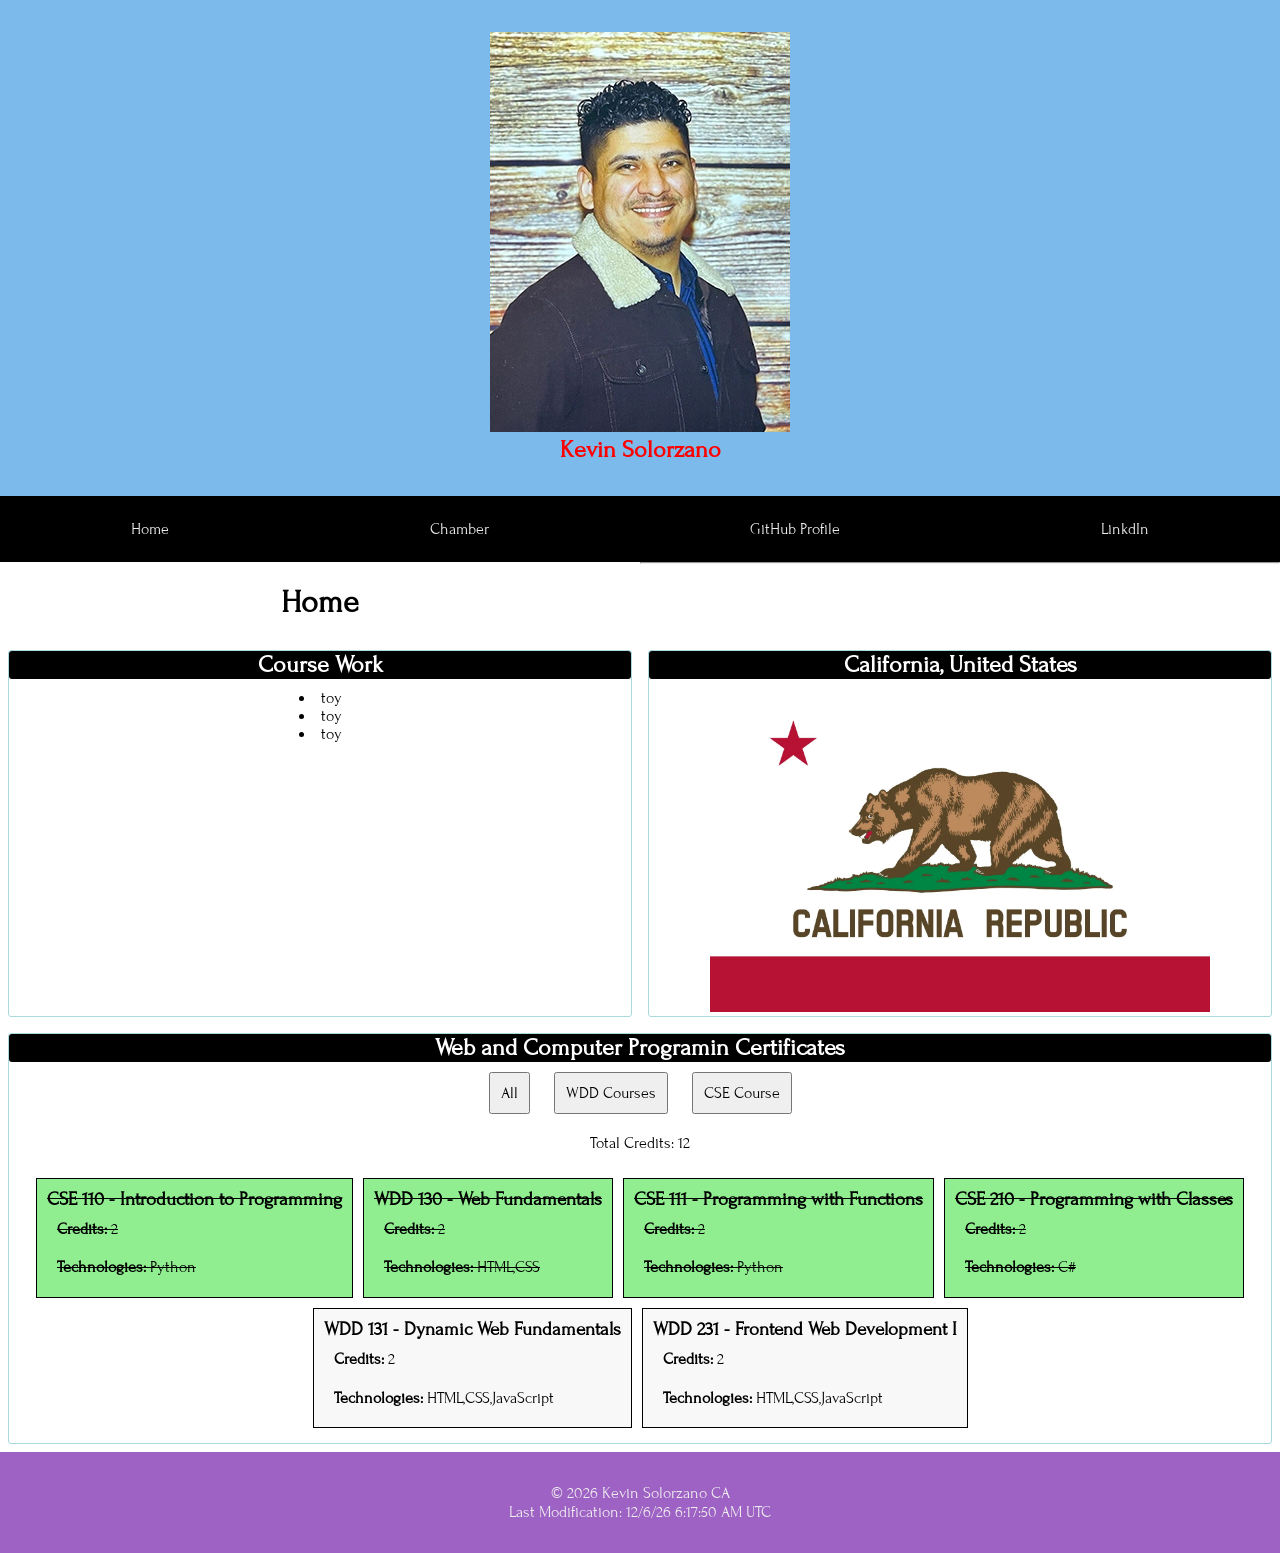
==== index.html @ 28fffd7c "meta img change" ====
<!DOCTYPE html>
<html lang="en">
<head>
    <meta charset="UTF-8">
    <meta name="viewport" content="width=device-width, initial-scale=1.0">
    <title>Kevin Solorzano - WDD 231 - Web Frontend Development</title>
    <meta name="description" content="The WDD 231 - Web Frontend Development is her to provide information on Kevin solorzano and show his course assigment portal">
    <meta name="author" content="Kevin Solorzano">
    <meta property="og:title" content="Web Fronten Development">
    <meta property="og:type" content="website">
    <meta property="og:image" content="[data-uri]">
    <meta property="og:url" content="https://solok18.github.io/wdd231/">
    <link rel="stylesheet" href="favicon.ico">
    <link rel="stylesheet" href="styles/normalize.css">
    <link rel="stylesheet" href="styles/small.css">
    <link rel="stylesheet" href="styles/larger.css">
</head>
<body>
    <header>
        <img id="self" src="images/me.webp" alt="self portrait">
        <h2><span style="color: red; font-weight: bold;">Kevin Solorzano </span></h2>
    </header>
    <button id="menu"></button>
    <nav>
        <ul class="navig">
            <li><a href="#">Home</a></li>
            <li><a href="#">Chamber</a></li>
            <li><a href="#" target="_blank">GitHub Profile</a></li>
            <li><a href="https://www.linkedin.com/" target="_blank">LinkdIn</a></li>
        </ul>
    </nav>
    <main>
        <h1>Home</h1>
        <hr>
        <section>
            <h2>Course Work</h2>
            <div>
                <ul>
                    <li>toy</li>
                    <li>toy</li>
                    <li>toy</li>
                </ul>
            </div>
        </section>
        <section>
            <h2>California, United States</h2>
            <img class="caliState" src="images/cali.webp" alt="california flag">
        </section>
        <section id="courses">
            <h2>Web and Computer Programin Certificates</h2>
            <button onclick="filterCourses('all')">All</button>
            <button onclick="filterCourses('WDD')">WDD Courses</button>
            <button onclick="filterCourses('CSE')"> CSE Course</button>
            <p id="totalCredits">Total Credits: 0</p>
            <div id="course-list"></div>
        </section>
    </main>
    <footer>
        <p>
            &copy; <span id="currentyear"></span> Kevin Solorzano CA
        </p>
        <p id="lastModified"></p>
    </footer>
    <script src="scripts/getdates.js" defer></script>
    <script src="scripts/hamburger.js" defer></script>
    <script src="scripts/courses.js"></script>
</body>
</html>
---- styles/small.css ----
@import url('https://fonts.googleapis.com/css2?family=Forum&family=Playfair+Display&display=swap');

/* This will be what the site uses for */
* {
    box-sizing: border-box;
    font-family: Forum, Halvetica, sans-serif;
    margin: 0;
    padding: 0;
}

body {
    /* display: grid; */
    /* height: 100vh; */
    /* grid-template: auto 1fr auto / auto 1fr auto; */
    color: #eee;
    /* font-size: 3rem; */
    text-align: center;
    
}
header {
    background: rgb(125, 186, 236);
    padding: 2rem;
    grid-column: 1/4;
    
    text-align: center;
}
/* MAIN BODY EDITS */

main {
    /* margin: 0 auto; */
    display: grid;
    grid-template-columns: 1fr;
    text-align: center;
    color: #000;
}
main h2 {
    width: 100%;
    grid-column: 1/-1;
    color: #ffffff;
    background-color: #000;
    border-radius: 3px;
    
}
/* main hr {
    width: 90%;
    border-color: black;
    grid-column: 1/-1;
  } */
main section{
    margin: 0.5rem;
    border: 1px solid #a9dbde;
    
    background-color: #ffffff;
    border-radius: 3px;
}
main section div {
    list-style-position: inside;
    justify-items: start;
    padding: 10px;
}
main section p {
    padding: 10px;
    text-align: left;
}
.caliState {
    width: 500px;
    height: auto;
}
/* main{
    grid-column: 1/4; 
}
main h1 {
    background-color: #000;
    padding: 20px;
    width: 100%;
}
main section{
    border:1px solid #000;
    border-radius: 10px;
    margin: 30px;
    color: #000;
}

main section h2 {
    color: #eee;
    background-color: #000;
    white-space: nowrap;
    padding: 20px;
}
main p
{
    display: block;
    text-align: left;
    padding: 50px;
} */

/* Start of footer */
footer {
    background: rgb(158, 98, 197);
    padding: 2rem;
    text-align: center;
    grid-column: 1/4;
    
}
/* Menu edits done here */
#menu {
    font-size: 1.5rem;
    border: 0;
    background: none;
    color: #000;
    position: absolute;
    top: 10px;
    right: 10px;
}

#menu::before {
    content: "☰";
}
#menu.open::before {
    content: "─";
}

nav {
    font-family: playfair Display, Halvatica, sans-serif;
    /* margin: 0 auto 2rem; */
    /* max-width: 100%; */
    /* grid-column: 1/4; */
}
.navig {
    display: none;
    flex-direction: column;
    list-style: none;
    /* display: flex; */
    /* flex-wrap: wrap; */
    background-color: black;
    align-items: center;
}
.navig li {
    /* flex: 1 1 auto; */
    padding: .75rem;
}
.navig a {
    display: block;
    color: #eee;
    padding: 0.75rem;
    text-decoration: none;
    text-align: center;
    
}

.navig :hover {
	background-color: #f1e9e9;
	color: #6e0e0e;
	font-weight: 700;
}
.navig.open {
    display: flex;
}
.open a{
    display: block;
}
 .active {
    font-weight: bold;
    color: red;
    border-bottom: 2px solid red;
 }

 /* Cards */
 #course-list {
    display: flex;
    flex-wrap: wrap;
    justify-content: center;
 }
 .course-card {
    border: 1px solid #000;
    padding: 10px;
    margin: 5px;
    background-color: #f8f8f8;
 }

 .completed {
    background-color: lightgreen;
    text-decoration: line-through;
 }

 #totalCredits{
    display: flex;
    justify-content: center;
 }

 /* button */
 button {
    padding: 10px;
    margin: 10px;
    font-size: 16px;
    cursor: pointer;
 }
---- styles/larger.css ----
@media (min-width: 640px) {
    main {
		grid-template-columns: 1fr 1fr;
	}

	main section:nth-child(4) {
		display: block;
	}

	main section:nth-child(5) {
		grid-column: span 2;
	}

	/* main section picture {
		display: block;
	}
	main section picture img {
		width: 100%;
		height: auto;
		border: 1px solid #bbb;
	}
     */
     nav ul {
		display: flex;
	}
	#menu {
		display: none; /* hide hamburger button */
	}
	.navig {
        display: flex;
		flex-direction: row;
		justify-content: space-around;
	}

	.navig a {
		display: block;
		flex: 1 1 100%;
	}
}
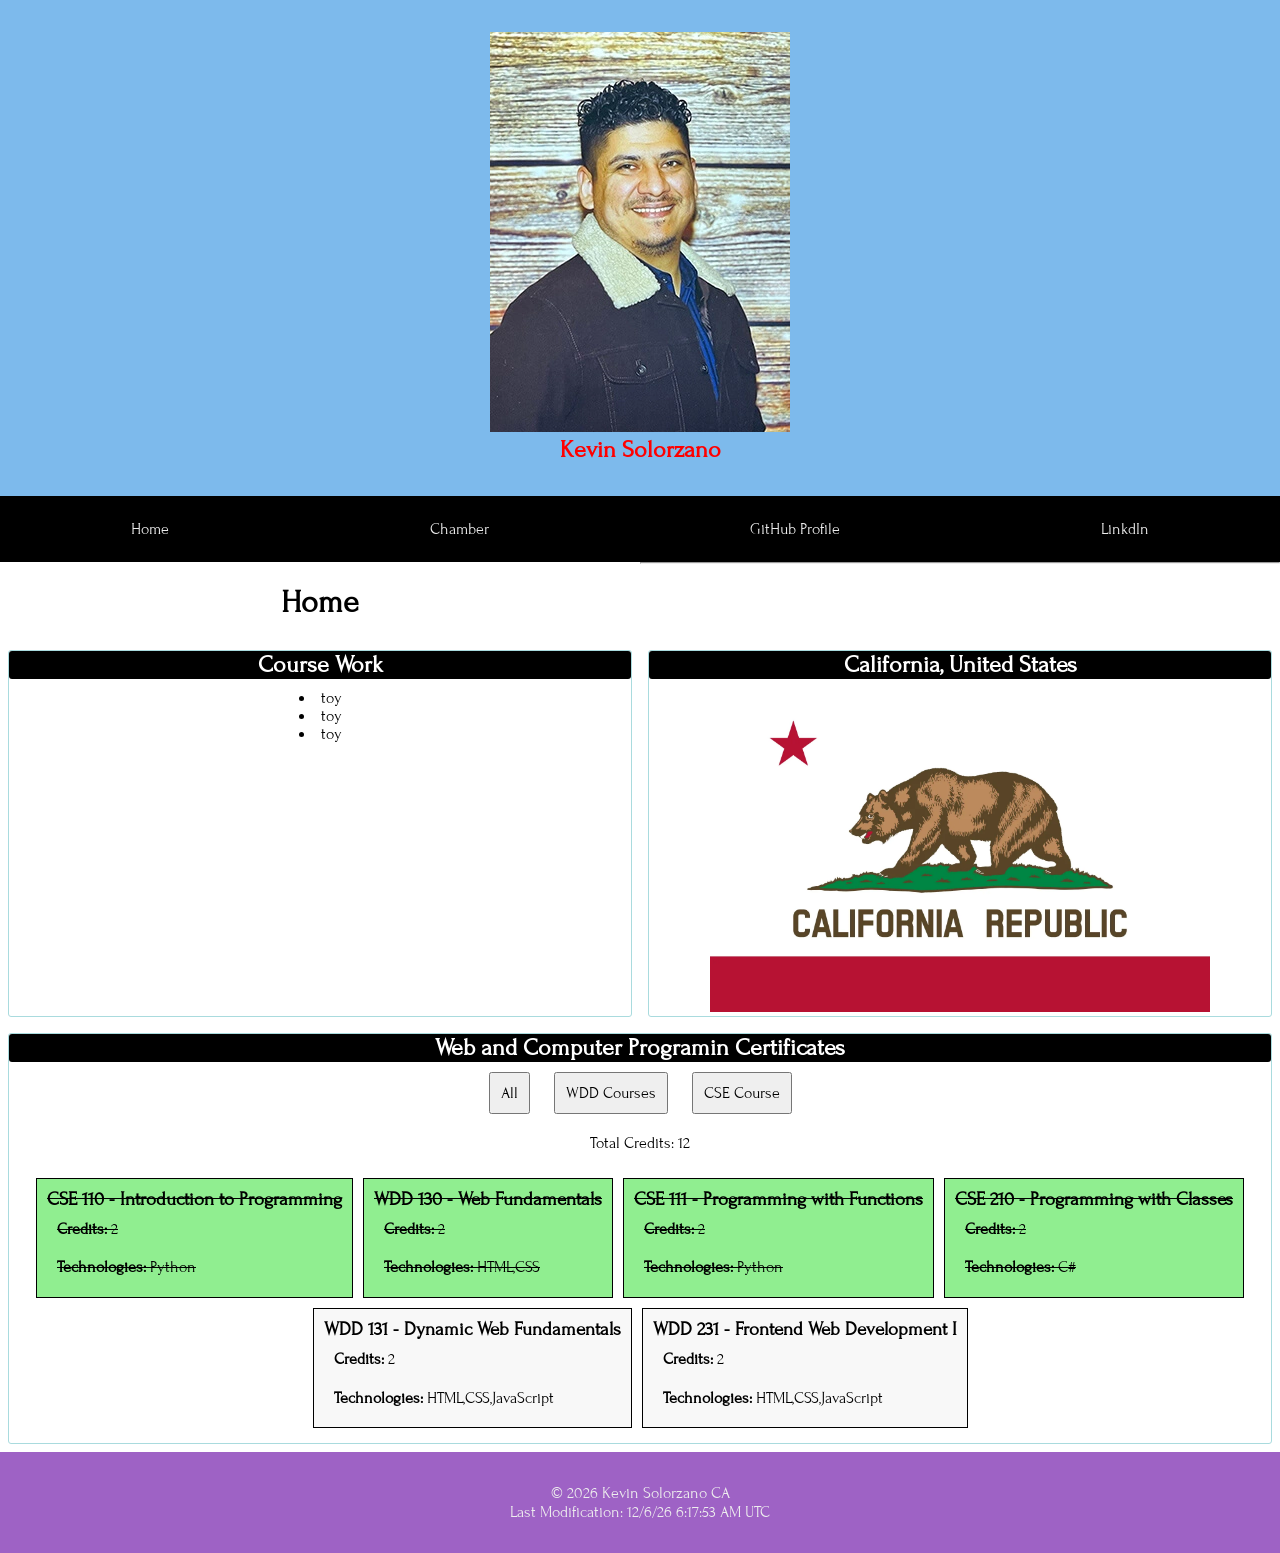
==== commit 3fe74a55: "meta img change" ====
--- a/index.html
+++ b/index.html
@@ -8,7 +8,7 @@
     <meta name="author" content="Kevin Solorzano">
     <meta property="og:title" content="Web Fronten Development">
     <meta property="og:type" content="website">
-    <meta property="og:image" content="[data-uri]">
+    <meta property="og:image" content="https://encrypted-tbn0.gstatic.com/images?q=tbn:ANd9GcRmmncaBd7XqfEOeAIEM7bsTaci-ASZEx9w4Ilmx3gAuBzuwLqbBh93cvuZ4TR0xL1bpXg&usqp=CAU">
     <meta property="og:url" content="https://solok18.github.io/wdd231/">
     <link rel="stylesheet" href="favicon.ico">
     <link rel="stylesheet" href="styles/normalize.css">
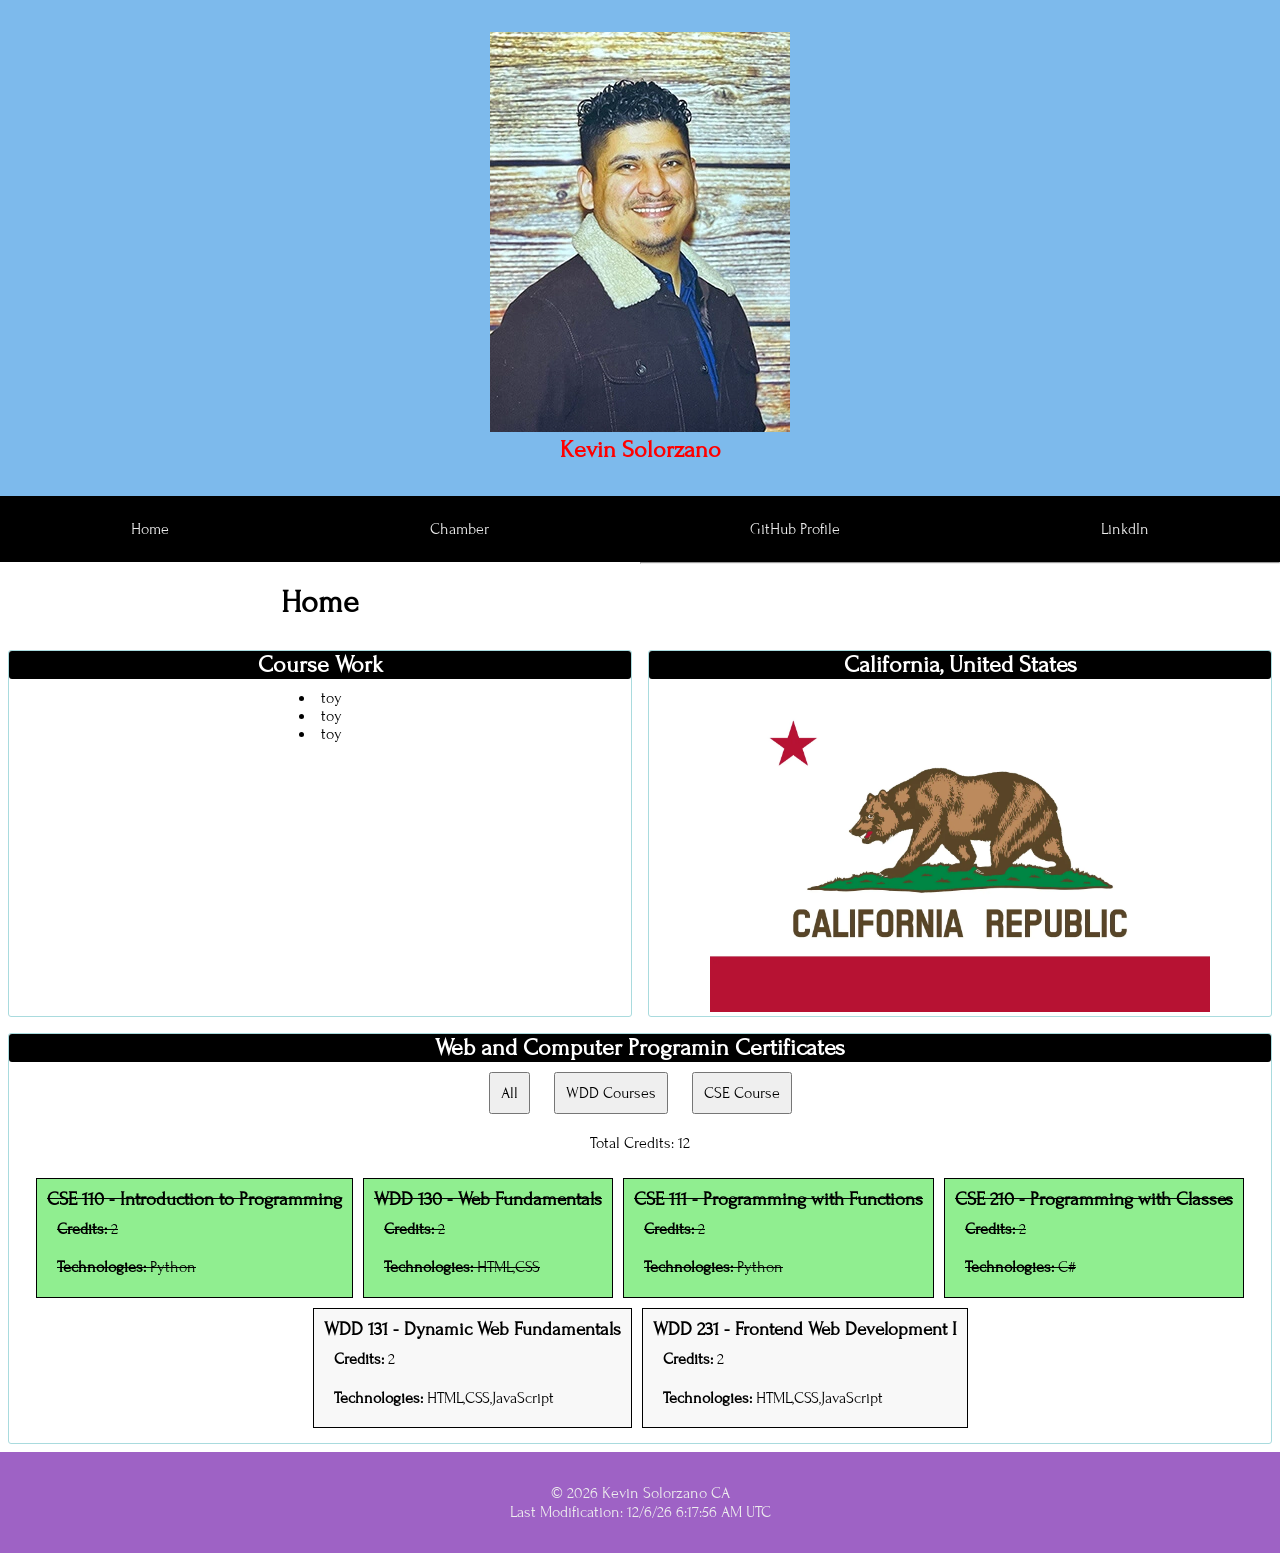
==== commit 20cf6134: "meat img change" ====
--- a/index.html
+++ b/index.html
@@ -8,7 +8,7 @@
     <meta name="author" content="Kevin Solorzano">
     <meta property="og:title" content="Web Fronten Development">
     <meta property="og:type" content="website">
-    <meta property="og:image" content="https://encrypted-tbn0.gstatic.com/images?q=tbn:ANd9GcRmmncaBd7XqfEOeAIEM7bsTaci-ASZEx9w4Ilmx3gAuBzuwLqbBh93cvuZ4TR0xL1bpXg&usqp=CAU">
+    <meta property="og:image" content="https://solok18.github.io/wdd231/images/cali.webp">
     <meta property="og:url" content="https://solok18.github.io/wdd231/">
     <link rel="stylesheet" href="favicon.ico">
     <link rel="stylesheet" href="styles/normalize.css">
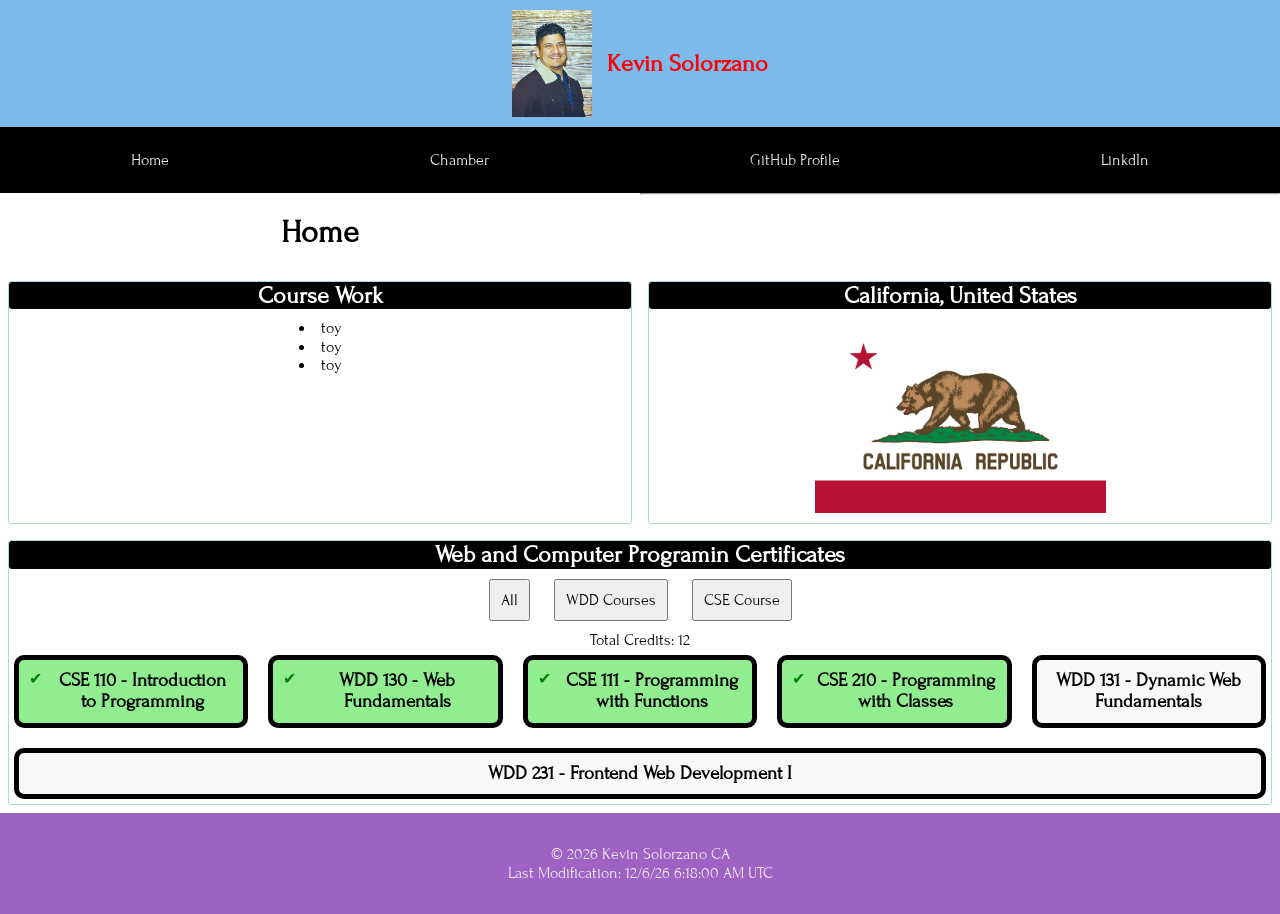
==== commit a555d057: "home page edits" ====
--- a/index.html
+++ b/index.html
@@ -32,7 +32,7 @@
     <main>
         <h1>Home</h1>
         <hr>
-        <section>
+        <section class="courseWork">
             <h2>Course Work</h2>
             <div>
                 <ul>
@@ -42,7 +42,7 @@
                 </ul>
             </div>
         </section>
-        <section>
+        <section class="place">
             <h2>California, United States</h2>
             <img class="caliState" src="images/cali.webp" alt="california flag">
         </section>
--- a/styles/small.css
+++ b/styles/small.css
@@ -21,8 +21,21 @@
     background: rgb(125, 186, 236);
     padding: 2rem;
     grid-column: 1/4;
-    
-    text-align: center;
+    display: flex;
+    align-items: center;
+    justify-content: center;
+    gap: 15px;
+    padding: 10px;
+}
+header img {
+    width: 80px;
+    height: auto;
+    
+}
+
+header h2 {
+    /* flex-grow: 1; */
+    font-size: 1.5em;
 }
 /* MAIN BODY EDITS */
 
@@ -49,23 +62,27 @@
 main section{
     margin: 0.5rem;
     border: 1px solid #a9dbde;
-    
     background-color: #ffffff;
     border-radius: 3px;
 }
-main section div {
+main .courseWork div {
     list-style-position: inside;
     justify-items: start;
     padding: 10px;
 }
-main section p {
+main .courseWork p {
     padding: 10px;
     text-align: left;
 }
 .caliState {
-    width: 500px;
+    width: 50%;
     height: auto;
-}
+    display: block;
+    margin: auto;
+    padding: 10px;
+    
+}
+
 /* main{
     grid-column: 1/4; 
 }
@@ -170,6 +187,17 @@
     display: flex;
     flex-wrap: wrap;
     justify-content: center;
+    gap: 10px;
+ }
+
+ #course-list div {
+    flex: 1 1  ;
+    min-width: 200px;
+    padding: 10px;
+    border: 5px solid #000;
+    text-align: center;
+    border-radius: 10px;
+    /* background-color: #ffffff; */
  }
  .course-card {
     border: 1px solid #000;
@@ -180,7 +208,15 @@
 
  .completed {
     background-color: lightgreen;
-    text-decoration: line-through;
+    /* text-decoration: line-through; */
+    display: flex;
+ }
+
+ .completed::before {
+    content: "✔";
+    color: green;
+    margin-right: 10px;
+    
  }
 
  #totalCredits{
--- a/styles/larger.css
+++ b/styles/larger.css
@@ -36,4 +36,6 @@
 		display: block;
 		flex: 1 1 100%;
 	}
+
+	
 }
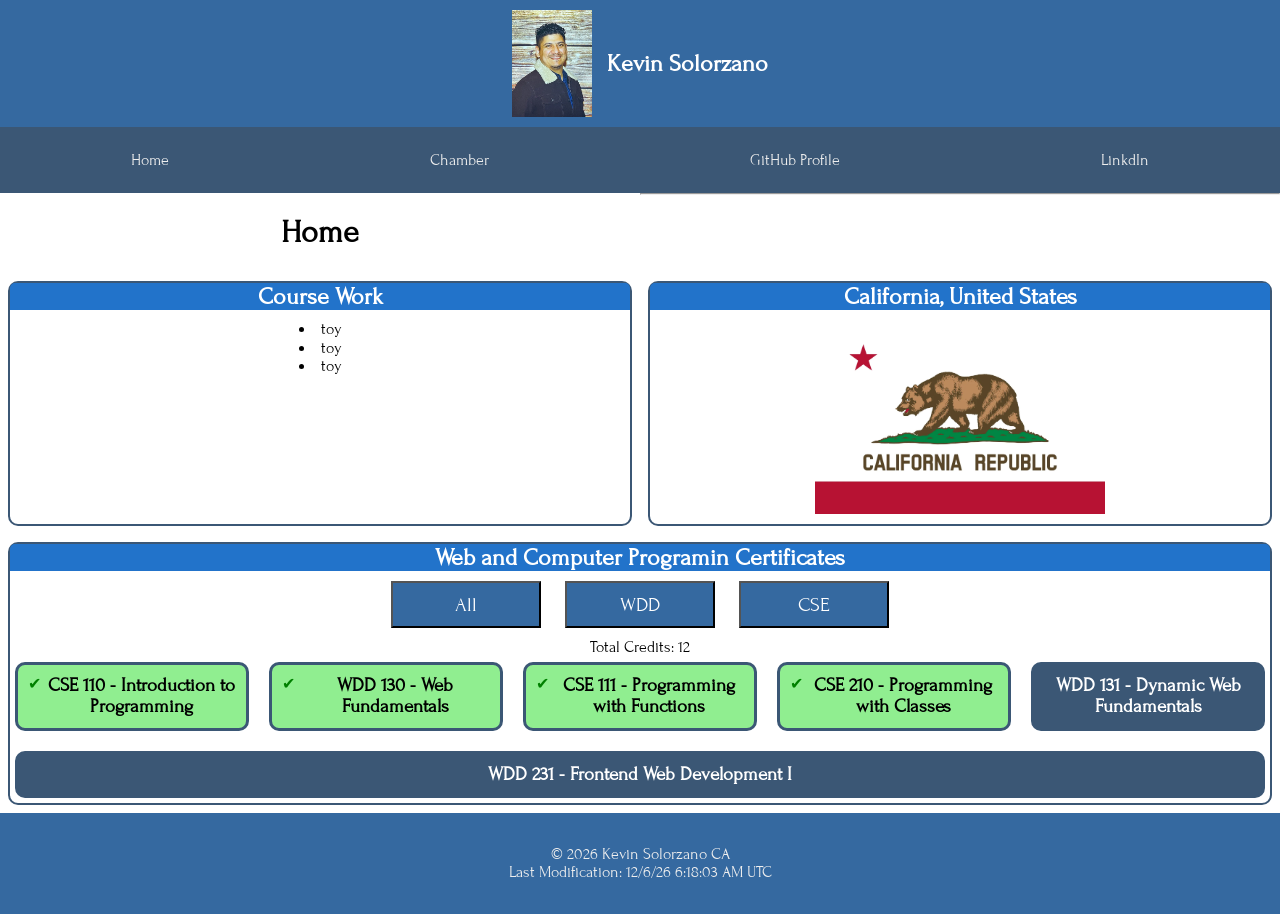
==== commit 259c81ad: "edits to home page" ====
--- a/index.html
+++ b/index.html
@@ -18,9 +18,9 @@
 <body>
     <header>
         <img id="self" src="images/me.webp" alt="self portrait">
-        <h2><span style="color: red; font-weight: bold;">Kevin Solorzano </span></h2>
+        <h2><span style="color: white; font-weight: bold;">Kevin Solorzano </span></h2>
     </header>
-    <button id="menu"></button>
+    <button id="menu" title="Menu"></button>
     <nav>
         <ul class="navig">
             <li><a href="#">Home</a></li>
@@ -49,8 +49,8 @@
         <section id="courses">
             <h2>Web and Computer Programin Certificates</h2>
             <button onclick="filterCourses('all')">All</button>
-            <button onclick="filterCourses('WDD')">WDD Courses</button>
-            <button onclick="filterCourses('CSE')"> CSE Course</button>
+            <button onclick="filterCourses('WDD')">WDD</button>
+            <button onclick="filterCourses('CSE')">CSE</button>
             <p id="totalCredits">Total Credits: 0</p>
             <div id="course-list"></div>
         </section>
--- a/styles/small.css
+++ b/styles/small.css
@@ -1,24 +1,26 @@
 @import url('https://fonts.googleapis.com/css2?family=Forum&family=Playfair+Display&display=swap');
 
-/* This will be what the site uses for */
+/*---------------------------- This will be what the site uses for ----------------------------*/
 * {
     box-sizing: border-box;
     font-family: Forum, Halvetica, sans-serif;
     margin: 0;
     padding: 0;
 }
+:root{
+
+    --primary-color: #3569A0;
+    --secondary-color: #2273CA;
+    --background-color: #3B5775;
+}
 
 body {
-    /* display: grid; */
-    /* height: 100vh; */
-    /* grid-template: auto 1fr auto / auto 1fr auto; */
     color: #eee;
-    /* font-size: 3rem; */
     text-align: center;
     
 }
 header {
-    background: rgb(125, 186, 236);
+    background: var(--primary-color);
     padding: 2rem;
     grid-column: 1/4;
     display: flex;
@@ -34,13 +36,12 @@
 }
 
 header h2 {
-    /* flex-grow: 1; */
     font-size: 1.5em;
 }
-/* MAIN BODY EDITS */
+/*---------------------------- MAIN BODY EDITS ----------------------------*/
 
 main {
-    /* margin: 0 auto; */
+    
     display: grid;
     grid-template-columns: 1fr;
     text-align: center;
@@ -50,20 +51,16 @@
     width: 100%;
     grid-column: 1/-1;
     color: #ffffff;
-    background-color: #000;
-    border-radius: 3px;
+    background-color: var(--secondary-color);
+    border-top-left-radius: 5px;
+    border-top-right-radius: 5px;
     
 }
-/* main hr {
-    width: 90%;
-    border-color: black;
-    grid-column: 1/-1;
-  } */
 main section{
     margin: 0.5rem;
-    border: 1px solid #a9dbde;
+    border: 2px solid var(--background-color);
     background-color: #ffffff;
-    border-radius: 3px;
+    border-radius: 10px;
 }
 main .courseWork div {
     list-style-position: inside;
@@ -83,48 +80,19 @@
     
 }
 
-/* main{
-    grid-column: 1/4; 
-}
-main h1 {
-    background-color: #000;
-    padding: 20px;
-    width: 100%;
-}
-main section{
-    border:1px solid #000;
-    border-radius: 10px;
-    margin: 30px;
-    color: #000;
-}
-
-main section h2 {
-    color: #eee;
-    background-color: #000;
-    white-space: nowrap;
-    padding: 20px;
-}
-main p
-{
-    display: block;
-    text-align: left;
-    padding: 50px;
-} */
-
-/* Start of footer */
+/*---------------------------- Start of footer ----------------------------*/
 footer {
-    background: rgb(158, 98, 197);
+    background: var(--primary-color);
     padding: 2rem;
     text-align: center;
     grid-column: 1/4;
     
 }
-/* Menu edits done here */
+/*---------------------------- Menu edits done here ----------------------------*/
 #menu {
     font-size: 1.5rem;
     border: 0;
     background: none;
-    color: #000;
     position: absolute;
     top: 10px;
     right: 10px;
@@ -132,6 +100,7 @@
 
 #menu::before {
     content: "☰";
+    color: #eee;
 }
 #menu.open::before {
     content: "─";
@@ -139,21 +108,15 @@
 
 nav {
     font-family: playfair Display, Halvatica, sans-serif;
-    /* margin: 0 auto 2rem; */
-    /* max-width: 100%; */
-    /* grid-column: 1/4; */
 }
 .navig {
     display: none;
     flex-direction: column;
     list-style: none;
-    /* display: flex; */
-    /* flex-wrap: wrap; */
-    background-color: black;
+    background-color: var(--background-color);
     align-items: center;
 }
 .navig li {
-    /* flex: 1 1 auto; */
     padding: .75rem;
 }
 .navig a {
@@ -182,7 +145,7 @@
     border-bottom: 2px solid red;
  }
 
- /* Cards */
+ /*---------------------------- Cards ----------------------------*/
  #course-list {
     display: flex;
     flex-wrap: wrap;
@@ -194,28 +157,27 @@
     flex: 1 1  ;
     min-width: 200px;
     padding: 10px;
-    border: 5px solid #000;
+    border: 3px solid var(--background-color);
     text-align: center;
     border-radius: 10px;
-    /* background-color: #ffffff; */
  }
  .course-card {
-    border: 1px solid #000;
     padding: 10px;
     margin: 5px;
-    background-color: #f8f8f8;
+    background-color: var(--background-color);
+    color: #fff;
  }
 
  .completed {
     background-color: lightgreen;
-    /* text-decoration: line-through; */
     display: flex;
+    color: #000;
  }
 
  .completed::before {
     content: "✔";
     color: green;
-    margin-right: 10px;
+    margin-right: 5px;
     
  }
 
@@ -224,10 +186,13 @@
     justify-content: center;
  }
 
- /* button */
+ /*---------------------------- button ----------------------------*/
  button {
     padding: 10px;
     margin: 10px;
-    font-size: 16px;
+    font-size: 20px;
     cursor: pointer;
+    background-color: var(--primary-color);
+    color: #fff;
+    min-width: 150px;
  }
--- a/styles/larger.css
+++ b/styles/larger.css
@@ -10,16 +10,6 @@
 	main section:nth-child(5) {
 		grid-column: span 2;
 	}
-
-	/* main section picture {
-		display: block;
-	}
-	main section picture img {
-		width: 100%;
-		height: auto;
-		border: 1px solid #bbb;
-	}
-     */
      nav ul {
 		display: flex;
 	}
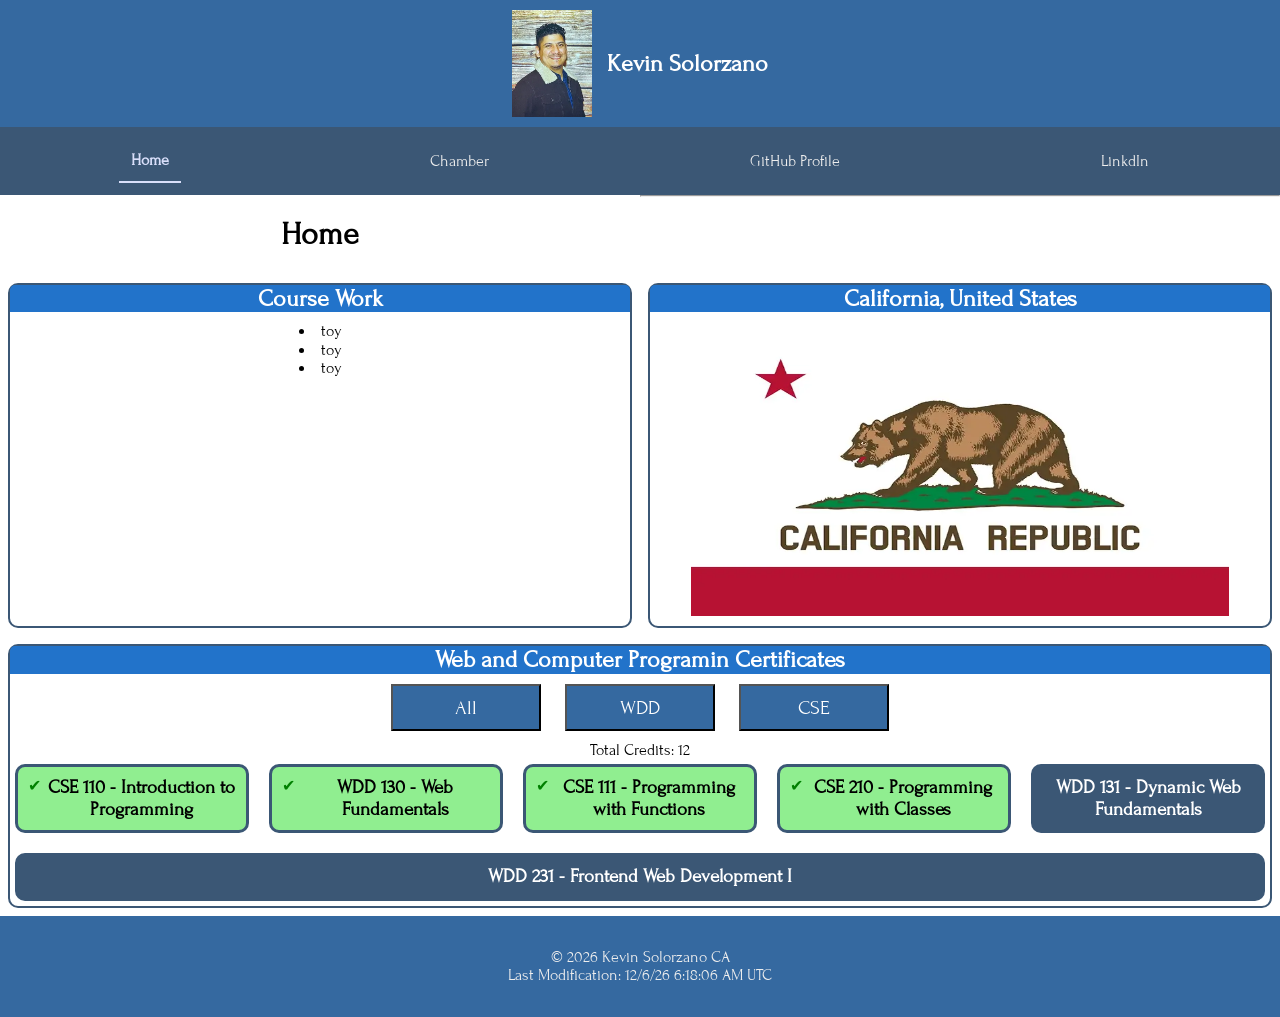
==== commit 473f0538: "wayfinder addition" ====
--- a/index.html
+++ b/index.html
@@ -23,7 +23,7 @@
     <button id="menu" title="Menu"></button>
     <nav>
         <ul class="navig">
-            <li><a href="#">Home</a></li>
+            <li><a href="index.html" class="active">Home</a></li>
             <li><a href="#">Chamber</a></li>
             <li><a href="#" target="_blank">GitHub Profile</a></li>
             <li><a href="https://www.linkedin.com/" target="_blank">LinkdIn</a></li>
--- a/styles/small.css
+++ b/styles/small.css
@@ -32,6 +32,7 @@
 header img {
     width: 80px;
     height: auto;
+    aspect-ratio: 3/4;
     
 }
 
@@ -72,11 +73,12 @@
     text-align: left;
 }
 .caliState {
-    width: 50%;
+    width: 90%;
     height: auto;
     display: block;
     margin: auto;
     padding: 10px;
+    aspect-ratio: 16/9;
     
 }
 
@@ -86,6 +88,7 @@
     padding: 2rem;
     text-align: center;
     grid-column: 1/4;
+    min-height: 100px;
     
 }
 /*---------------------------- Menu edits done here ----------------------------*/
@@ -139,10 +142,10 @@
 .open a{
     display: block;
 }
- .active {
+.navig a.active {
     font-weight: bold;
-    color: red;
-    border-bottom: 2px solid red;
+    color: #D9DFFA;
+    border-bottom: 2px solid #D9DFFA;
  }
 
  /*---------------------------- Cards ----------------------------*/
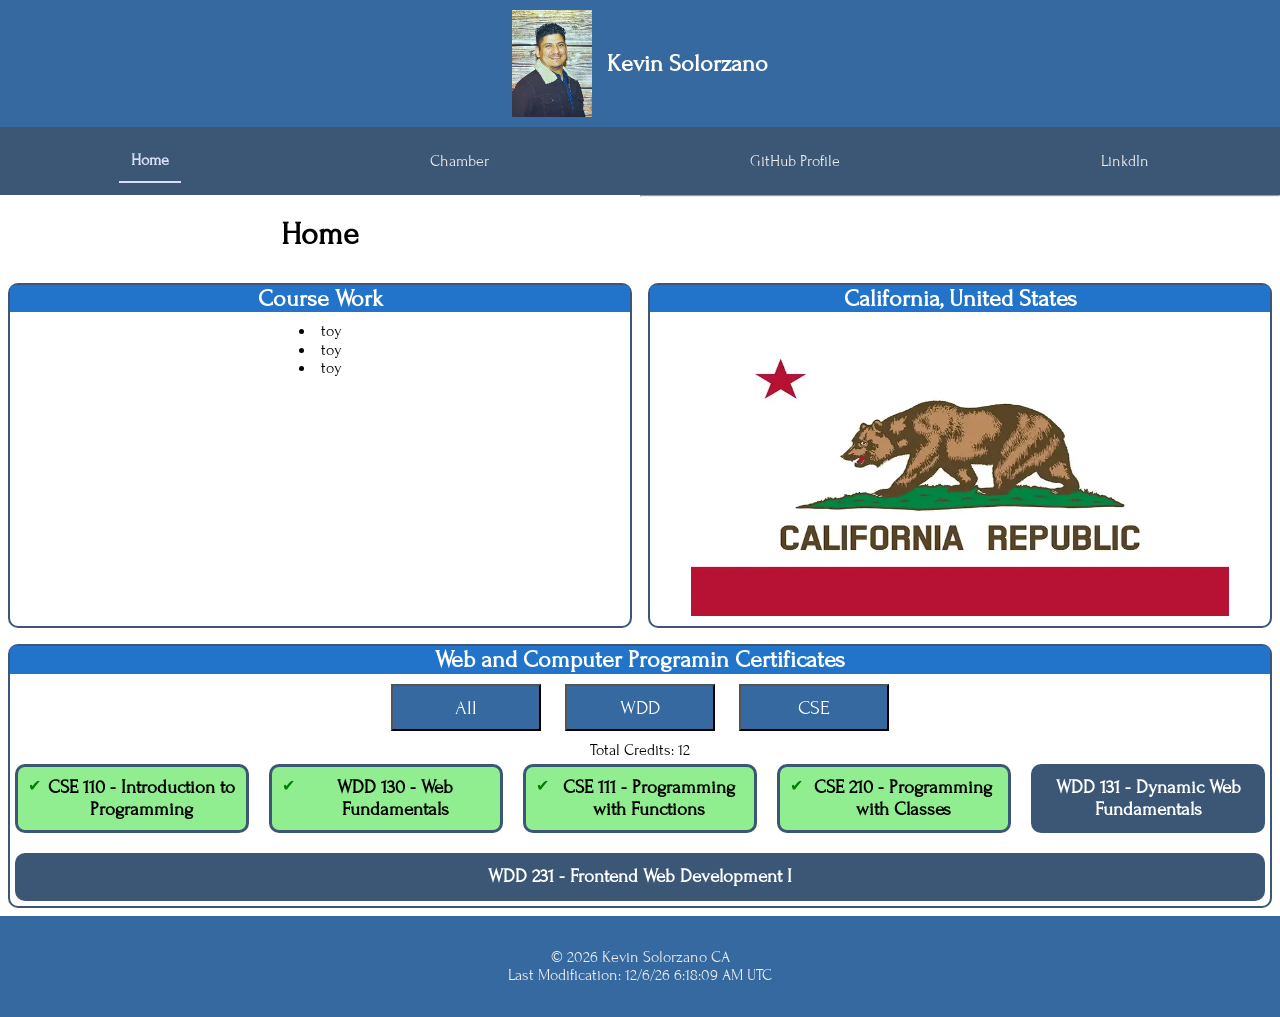
==== commit b703219d: "model activity" ====
--- a/index.html
+++ b/index.html
@@ -54,6 +54,7 @@
             <p id="totalCredits">Total Credits: 0</p>
             <div id="course-list"></div>
         </section>
+        <dialog id="course-details"></dialog>
     </main>
     <footer>
         <p>
@@ -64,5 +65,6 @@
     <script src="scripts/getdates.js" defer></script>
     <script src="scripts/hamburger.js" defer></script>
     <script src="scripts/courses.js"></script>
+    <script src="scripts/model.js"></script>
 </body>
 </html>
--- a/styles/small.css
+++ b/styles/small.css
@@ -198,4 +198,26 @@
     background-color: var(--primary-color);
     color: #fff;
     min-width: 150px;
+ }
+
+ /*---------------------------- Dialog ----------------------------*/
+ #course-details {
+    border: 2px solid var(--primary-color);
+    background-color: var(--background-color);
+    padding: 2rem;
+    border-radius: 2px;
+    width: 80%;
+    
+ }
+
+ ::backdrop {
+    background-color: var(--background-color);
+ }
+
+ dialog button {
+    position: absolute;
+    top: 23px;
+    right: 23px;
+    padding: .5rem 1rem;
+    border: 1px solid var(--secondary-color);
  }
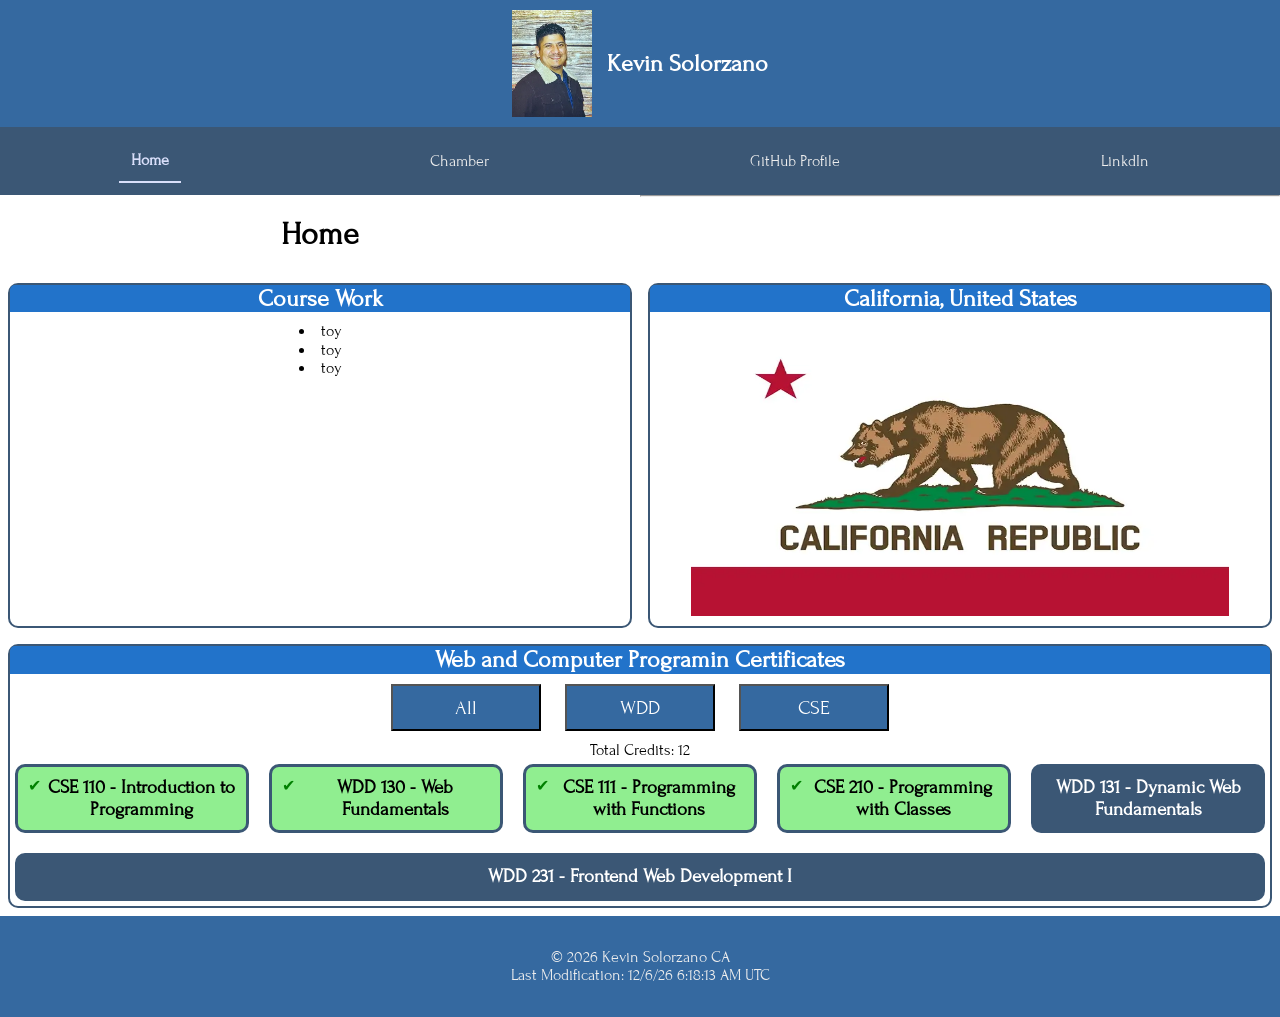
==== commit bdb2f19b: "Membership joing page" ====
--- a/index.html
+++ b/index.html
@@ -54,7 +54,13 @@
             <p id="totalCredits">Total Credits: 0</p>
             <div id="course-list"></div>
         </section>
-        <dialog id="course-details"></dialog>
+        <dialog id="course-details">
+            <!-- <div>
+                <h2>Sample</h2>
+                <button id="closeModal">X</button>
+                <p></p>
+            </div> -->
+        </dialog>
     </main>
     <footer>
         <p>
@@ -64,7 +70,7 @@
     </footer>
     <script src="scripts/getdates.js" defer></script>
     <script src="scripts/hamburger.js" defer></script>
-    <script src="scripts/courses.js"></script>
-    <script src="scripts/model.js"></script>
+    <script src="scripts/courses.js" type="module"></script>
+    <script src="scripts/model.js" type="module"></script>
 </body>
 </html>
--- a/styles/small.css
+++ b/styles/small.css
@@ -206,12 +206,13 @@
     background-color: var(--background-color);
     padding: 2rem;
     border-radius: 2px;
-    width: 80%;
+    /* width: 80%; */
+    
     
  }
 
  ::backdrop {
-    background-color: var(--background-color);
+    background-color: rgba(59, 87, 117, 0.5);
  }
 
  dialog button {
